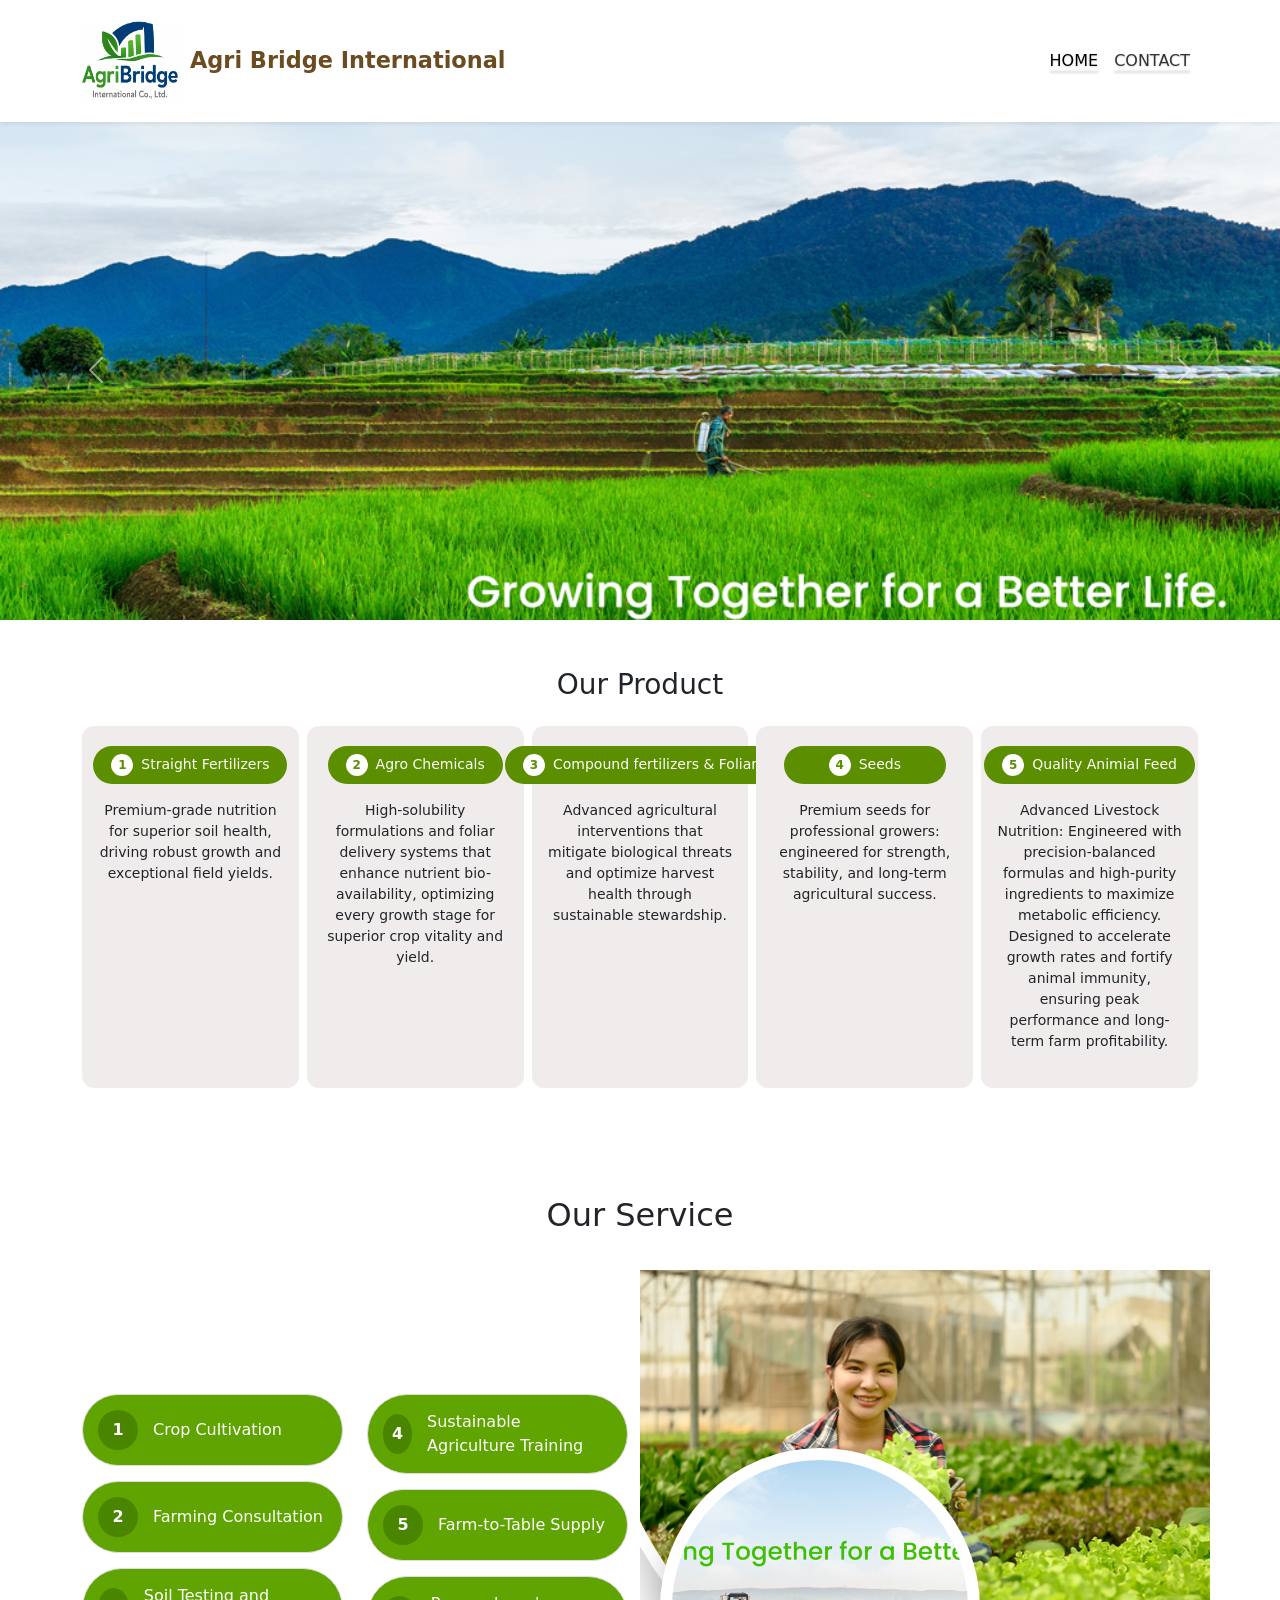
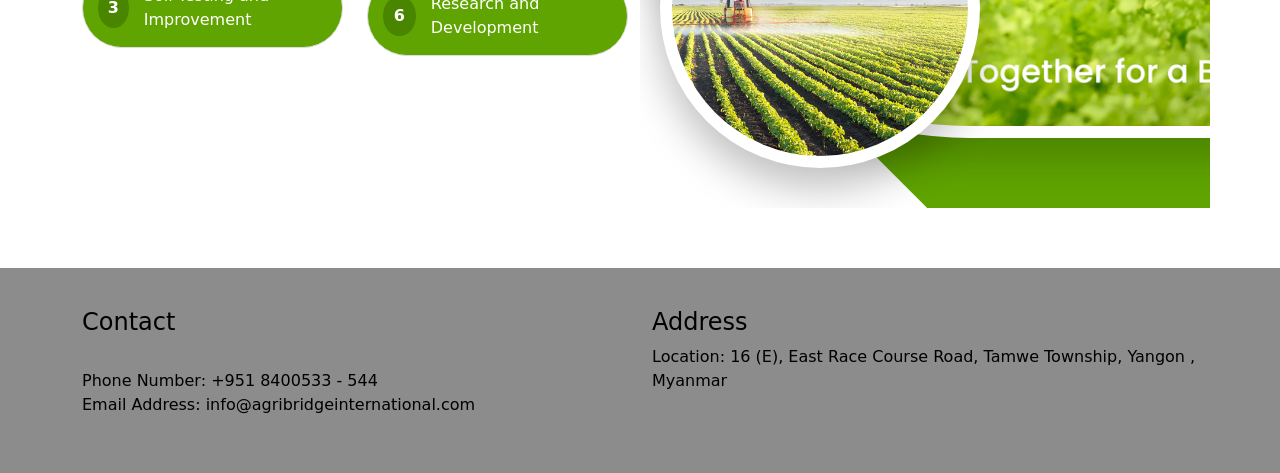
==== index.html @ 93444c99 "update email data" ====
<!DOCTYPE html>
<html lang="en">
<head>
    <meta charset="UTF-8">
    <title>Agri Bridge International</title>
    <meta name="viewport" content="width=device-width, initial-scale=1">
    <link rel="stylesheet" href="css/style.css">
    <link rel="stylesheet" href="https://stackpath.bootstrapcdn.com/font-awesome/4.7.0/css/font-awesome.min.css">
    <link href="https://cdn.jsdelivr.net/npm/bootstrap@5.3.2/dist/css/bootstrap.min.css" rel="stylesheet">

</head>
<body>
<!-- ================= NAVBAR ================= -->
<nav class="navbar navbar-expand-lg navbar-light bg-white py-3 shadow-sm fixed-top">
    <div class="container">
        <a class="navbar-brand d-flex align-items-center gap-2 logo-animate" href="#">
            <img src="image/logo.png" alt="Logo" height="80" width="100">
            <span>Agri Bridge International</span>
        </a>
        <button class="navbar-toggler" type="button" data-bs-toggle="collapse"
                data-bs-target="#mainNav">
            <span class="navbar-toggler-icon"></span>
        </button>

        <div class="collapse navbar-collapse" id="mainNav">
            <ul class="navbar-nav ms-auto mb-4 pd-4 mb-lg-0 nav-underline-custom">
                <li class="nav-item">
                    <a class="nav-link active" href="index.html">HOME</a>
                </li>
                <li class="nav-item">
                    <a class="nav-link" href="contact.html">CONTACT</a>
                </li>
            </ul>
        </div>
    </div>
</nav>

<!-- ================= HERO CAROUSEL ================= -->
<div id="carouselExampleControls"
     class="carousel slide"
     data-bs-ride="carousel"
     data-bs-interval="2000"
     data-bs-touch="true">

    <div class="carousel-inner">
        <div class="carousel-item active">
            <img src="image/img-1.png" class="d-block w-100 carousel-img">
        </div>
        <div class="carousel-item">
            <img src="image/img-2.png" class="d-block w-100 carousel-img">
        </div>
        <div class="carousel-item">
            <img src="image/img-3.png" class="d-block w-100 carousel-img">
        </div>
        <div class="carousel-item">
            <img src="image/img-4.png" class="d-block w-100 carousel-img">
        </div>
        <div class="carousel-item">
            <img src="image/img-5.png" class="d-block w-100 carousel-img">
        </div>
        <div class="carousel-item">
            <img src="image/img-7.png" class="d-block w-100 carousel-img">
        </div>
    </div>

    <!-- Previous Button -->
    <button class="carousel-control-prev" type="button"
            data-bs-target="#carouselExampleControls"
            data-bs-slide="prev">
        <span class="carousel-control-prev-icon"></span>
    </button>

    <!-- Next Button -->
    <button class="carousel-control-next" type="button"
            data-bs-target="#carouselExampleControls"
            data-bs-slide="next">
        <span class="carousel-control-next-icon"></span>
    </button>
</div>


<!-- ================= Our PRODUCT ================= -->
<section class="py-5">
    <div class="container">
        <h3 class="text-center mb-4">Our Product</h3>

        <div class="row g-2">
            <div class="col-6 col-md-4 col-lg-3">
                <div class="service-card fertilizer-card">
                    <div class="fertilizer-title-wrapper">
                        <div class="fertilizer-title">
                            <span class="fertilizer-no">1</span>
                            <span class="fertilizer-text">Straight Fertilizers</span>
                        </div>
                    </div>
                    <p class="mt-3">
                        Premium-grade nutrition for superior soil health, driving robust growth and exceptional field yields.
                    </p>
                </div>
            </div>
            <div class="col-6 col-md-4 col-lg-3">
                <div class="service-card fertilizer-card">
                    <div class="fertilizer-title-wrapper">
                        <div class="fertilizer-title">
                            <span class="fertilizer-no">2</span>
                            <span class="fertilizer-text">Agro Chemicals</span>
                        </div>
                    </div>
                    <p class="mt-3 text-center">
                        High-solubility formulations and foliar delivery systems that enhance nutrient bio-availability, optimizing every growth stage for superior crop vitality and yield.
                    </p>
                </div>
            </div>
            <div class="col-6 col-md-4 col-lg-3">
                <div class="service-card fertilizer-card">
                    <div class="fertilizer-title-wrapper">
                        <div class="fertilizer-title">
                            <span class="fertilizer-no">3</span>
                            <span class="fertilizer-text">Compound fertilizers & Foliar</span>
                        </div>
                    </div>
                    <p class="mt-3 text-center">
                        Advanced agricultural interventions that mitigate biological threats and optimize harvest health through sustainable stewardship.
                    </p>
                </div>
            </div>
            <div class="col-6 col-md-4 col-lg-3 seed-box">
                <div class="service-card fertilizer-card">
                    <div class="fertilizer-title-wrapper">
                        <div class="fertilizer-title" style="padding:8px 45px;">
                            <span class="fertilizer-no">4</span>
                            <span class="fertilizer-text">Seeds</span>
                        </div>
                    </div>
                    <p class="mt-3 text-center">
                      Premium seeds for professional growers: engineered for strength, stability, and long-term agricultural success.
                    </p>
                </div>
            </div>
            <div class="col-6 col-md-4 col-lg-3">
                <div class="service-card fertilizer-card">
                    <div class="fertilizer-title-wrapper">
                        <div class="fertilizer-title">
                            <span class="fertilizer-no">5</span>
                            <span class="fertilizer-text">Quality Animial Feed</span>
                        </div>
                    </div>
                    <p class="mt-3 text-center">
                        Advanced Livestock Nutrition: Engineered with precision-balanced formulas and high-purity ingredients to maximize metabolic efficiency. Designed to accelerate growth rates and fortify animal immunity, ensuring peak performance and long-term farm profitability.
                    </p>
                </div>
            </div>
        </div>

        </div>
    </div>
</section>

<!-- ================= Our Service ================= -->

<div class="container services-section">
    <div class="row align-items-center">
    <h2 class="text-center mb-4">Our Service</h2>
    <!-- LEFT CONTENT -->
        <div class="col-lg-6">
            <div class="row">
                <div class="col-md-6">
                    <div class="service-item">
                        <div class="service-number">1</div>
                        Crop Cultivation
                    </div>
                    <div class="service-item">
                        <div class="service-number">2</div>
                        Farming Consultation
                    </div>
                    <div class="service-item">
                        <div class="service-number">3</div>
                        Soil Testing and Improvement
                    </div>
                </div>
                <div class="col-md-6">
                    <div class="service-item">
                        <div class="service-number">4</div>
                        Sustainable Agriculture Training
                    </div>
                    <div class="service-item">
                        <div class="service-number">5</div>
                        Farm-to-Table Supply
                    </div>
                    <div class="service-item">
                        <div class="service-number">6</div>
                        Research and Development 
                    </div>
                </div>
            </div>
        </div>
        <div class="col-lg-6 image-section">
            <div class="big-curve image-box" data-bs-toggle="modal" data-bs-target="#imageModal"
                onclick="openImage('img-6.png')">
                <img src="image/img-6.png" alt="Vegetables Market">
            </div>

            <div class="circle-image image-box" data-bs-toggle="modal" data-bs-target="#imageModal"
                onclick="openImage('img-5.png')">
                <img src="image/img-5.png" alt="Tractor">
            </div>

            <div class="green-shape"></div>
        </div>
        <div class="modal fade" id="imageModal" tabindex="-1">
            <div class="modal-dialog modal-dialog-centered modal-lg">
                <div class="modal-content bg-transparent border-0">
                <img id="modalImage" class="img-fluid rounded" alt="">
                </div>
            </div>
        </div>
    </div>
</div>

<!-- ================= ABOUT & CONTACT ================= -->
<section class="info-section">
    <div class="container info-box">
        <div class="row">
            <div class="col-md-6">
                <h4 style="color: black;">Contact</h4><br/>
                <p style="color: black;">
                    Phone Number: <i class="bi bi-telephone"></i> <a href="tel:+951 8400533 - 544" style="color: black; text-decoration: none;">+951 8400533 - 544</a><br/>
                    Email Address: <a href="mailto:info@coralagritrading.com" style="color: black; text-decoration: none;">
                        info@agribridgeinternational.com
                    </a>
                </p>
            </div>

            <div class="col-md-6" style="color: black;">
                <h4>Address</h4>
                <p>
                    Location: 16 (E), East Race Course Road, Tamwe Township, Yangon , Myanmar
                </p>
            </div>
        </div>
    </div>
</section>

<!-- Bootstrap JS -->
<script src="https://cdn.jsdelivr.net/npm/@popperjs/core@2.10.2/dist/umd/popper.min.js"></script>
<script src="https://cdn.jsdelivr.net/npm/bootstrap@5.3.0-alpha1/dist/js/bootstrap.bundle.min.js"></script>
</body>
</html>
---- css/style.css ----
/* ===== Custom Styles ===== */
body {
    font-family: "Segoe UI", Arial, sans-serif;
    padding-top: 120px;
}

/* Header */
.navbar-brand span {
    font-weight: 600;
    font-size: 1.4rem;
    color: #6b4b1f;
}

.nav-item a {
  color: #333;
  padding-left: 10px;

  text-decoration: underline 0.15em rgba(0, 0, 0, 0);
  text-underline-offset: 4px;

  transition:
    text-decoration-color 300ms ease-in-out,
    text-underline-offset 300ms ease-in-out,
    text-shadow 300ms ease-in-out;

  text-shadow: 0 1px 2px rgba(0, 0, 0, 0.15);
}
/* ================= NAVBAR LOGO ANIMATION ================= */

.logo-animate {
    opacity: 0;
    transform: translateY(-40px);
    animation: logoSlideIn 1s ease-out forwards;
}

/* Logo image slight bounce */
.logo-animate img {
    animation: logoFloat 2s ease-in-out infinite;
}

/* Hover interaction */
.logo-animate:hover {
    transform: translateY(0) scale(1.03);
    transition: transform 0.3s ease;
}

/* ================= KEYFRAMES ================= */

@keyframes logoSlideIn {
    to {
        opacity: 1;
        transform: translateX(0);
    }
}

@keyframes logoFloat {
    0%   { transform: translateY(0); }
    50%  { transform: translateY(-4px); }
    100% { transform: translateY(0); }
}


.carousel-item {
  transition: transform 0.7s ease-in-out;
}

.nav-item a:hover {
  text-decoration-color: rgb(64, 255, 0); 
  text-underline-offset: 0.4em; 
}

.hero {
  position: relative;
  height: 500px;
  overflow: hidden;
}

.carousel-item img {
  height: 500px;
  object-fit: cover;
}

.carousel-img {
  object-fit: cover;
  height: 500px;
  background-color: #000; /* optional */
}


/* Overlay Gradient */
.hero::before {
  content: "";
  position: absolute;
  inset: 0;
  background: linear-gradient(
    to right,
    rgba(255, 255, 255, 0.15),
    rgba(255, 255, 255, 0.15)
  );
  z-index: 1;
}

/* Hero Text */
.hero-content {
    position: absolute;
    top: 50%;
    left: 50%;
    transform: translate(-50%, -50%);
    z-index: 5;
    pointer-events: none;
    color: #fff;
    text-align: center;
}


.hero-content h1 {
  font-size: clamp(1.8rem, 4vw, 3rem);
  font-weight: 600;
}


.col-lg-2 {
    flex: 0 0 auto;
    width: 19.66666667%;
}
/* ===== Service Card ===== */
.service-card {
  background: #f1ecec;
  border-radius: 12px;
  padding: 20px 15px;
  text-align: center;
  height: 100%;                
  display: flex;
  flex-direction: column;
  align-items: center;
  transition: transform 0.3s ease, box-shadow 0.3s ease;
  cursor: pointer;
}

.service-card:hover {
    transform: translateY(-5px); 
    box-shadow: 0 8px 20px rgba(0, 0, 0, 0.2);
}


/* ===== Title Wrapper ===== */
.fertilizer-title-wrapper {
    display: flex;
    flex-direction: column;
    justify-content: center;
    align-items: center;
}

/* ===== Green Radius Title ===== */
.fertilizer-title {
  background: #5b8f00;
  color: #fff;
  padding: 8px 18px;
  border-radius: 25px;
  display: inline-flex;
  align-items: center;
  gap: 8px;
  white-space: nowrap;       
  font-size: 14px;
}

/* ===== Number Circle ===== */
.fertilizer-no {
  background: #fff;
  color: #5b8f00;

  width: 22px;
  height: 22px;
  border-radius: 50%;

  display: flex;
  align-items: center;
  justify-content: center;

  font-size: 12px;
  font-weight: bold;
  }

  /* ===== Description ===== */
.service-card p {
  margin-top: 16px;
  text-align: center;
  font-size: 14px;
  flex-grow: 1; 
  }


.services-section {
  padding: 60px 0;
  }

.service-item {
  background: #5fa400;
  color: #fff;
  padding: 15px 20px;
  border-radius: 40px;
  margin-bottom: 15px;
  display: flex;
  align-items: center;
  gap: 15px;
  }

.service-number {
  background: #4a8500;
  width: 40px;
  height: 40px;
  border-radius: 50%;
  display: flex;
  align-items: center;
  justify-content: center;
  font-weight: bold;
  }
  

.service-item {
  padding: 15px;
  border: 1px solid #ddd;
  cursor: pointer;
  transition: background-color 0.9s ease, box-shadow 0.3s ease;
}

.service-item:hover {
  background-color: rgb(250, 251, 251);
  box-shadow: 0 4px 8px rgba(0, 0, 0, 0.2);
  color: black;
}

.service-item:hover .service-number {
  background-color: rgb(250, 251, 251);
  box-shadow: 0 4px 8px rgba(0, 0, 0, 0.2);
  color: black;
}

/* Click / active state */
.service-item.active,
.service-item.active .service-number {
  background-color: rgb(250, 251, 251);
  box-shadow: 0 4px 8px rgba(0, 0, 0, 0.25);
  color: black;
}


.service-item.active {
  background-color: #4CAF50; 
  color: #fff;
}


.circle-img {
  border-radius: 50%;
  overflow: hidden;
  border: 8px solid #fff;
  box-shadow: 0 10px 30px rgba(0,0,0,0.15);
  }

.circle-img img {
  width: 100%;
  height: 100%;
  object-fit: cover;
  }

  /* Our Service Image */

.image-section {
    position: relative;
    min-height: 550px; /* IMPORTANT */
    overflow: hidden;
}

/* BIG curved image */
.big-curve {
    position: absolute;
    top: 0;
    right: -80px;              /* push outside */
    width: 700px;              /* BIG SIZE */
    height: 480px;
    border-radius: 0 0 0 380px;
    overflow: hidden;
    border: 12px solid #fff;
    background: #fff;
    box-shadow: 0 20px 40px rgba(0,0,0,0.2);
}

.big-curve img {
    width: 100%;
    height: 100%;
    object-fit: cover;
}

  /* Circle image */
.circle-image {
    position: absolute;
    bottom: 40px;
    right: 230px;
    width: 320px;
    height: 320px;
    border-radius: 50%;
    overflow: hidden;
    border: 12px solid #fff;
    box-shadow: 0 20px 40px rgba(0,0,0,0.25);
    background: #fff;
  }

.circle-image img {
    width: 100%;
    height: 100%;
    object-fit: cover;
  }

  /* Green background shape */
.green-shape {
    position: absolute;
    bottom: -100px;
    right: -100px;
    width: 400px;
    height: 400px;
    background: #5fa400;
    transform: rotate(45deg);
    z-index: -1;
  }

.image-box {
    cursor: pointer;
    transition: transform 0.4s ease, box-shadow 0.4s ease;
}

.image-box:hover {
    transform: scale(1.05);
    box-shadow: 0 25px 50px rgba(0,0,0,0.3);
}

.image-box img {
    width: 100%;
    height: 100%;
    object-fit: cover;
    transition: transform 0.4s ease;
}


/* About / Contact section */
.info-section {
    background: url("field.jpg") center/cover no-repeat;
    color: #fff;
    padding: 40px 0;
    position: relative;
}

.info-section::before {
    content: "";
    position: absolute;
    inset: 0;
    background: rgba(0, 0, 0, 0.45);
}

.info-box {
    position: relative;
    z-index: 1;
}

/* Contact Form */

/* ================= CONTACT SECTION ================= */

.contact-section {
    background-color: #ffffff;
    padding: 40px 45px;
    border-radius: 12px;
    box-shadow: 0 10px 30px rgba(0, 0, 0, 0.08);
    max-width: 800px;
    margin: auto;
}

.contact-section h2 {
    font-weight: 600;
    margin-bottom: 10px;
    color: #1b5e20;
}

.contact-section p {
    color: #555;
    margin-bottom: 30px;
}

/* ================= FORM ================= */

.contact-section .form-label {
    font-weight: 500;
    color: #333;
}

.contact-section .form-control {
    border-radius: 8px;
    padding: 12px 14px;
    border: 1px solid #ced4da;
    transition: border-color 0.3s, box-shadow 0.3s;
}

.contact-section .form-control:focus {
    border-color: #2e7d32;
    box-shadow: 0 0 0 0.15rem rgba(46, 125, 50, 0.25);
}

/* ================= BUTTON ================= */

.contact-section .btn-primary {
    background-color: #2e7d32;
    border: none;
    padding: 12px 30px;
    font-weight: 500;
    border-radius: 30px;
    margin-top: 15px;
    transition: background-color 0.3s, transform 0.2s;
}

.contact-section .btn-primary:hover {
    background-color: #1b5e20;
    transform: translateY(-1px);
}

/* ================= CONTACT INFO ================= */

.contact-info {
    border-top: 1px solid #e0e0e0;
    padding-top: 25px;
}

.contact-info h4 {
    font-weight: 600;
    margin-bottom: 15px;
}

.contact-info p {
    margin-bottom: 8px;
    color: #444;
}

.contact-info a {
    color: #2e7d32;
    text-decoration: none;
}

.contact-info a:hover {
    text-decoration: underline;
}

.contact-btn {
    background-color: #2e7d32; /* Green */
    color: #fff;
    padding: 12px 36px;
    border-radius: 30px;
    text-decoration: none;
    font-weight: 500;
    display: inline-block;
    transition: background-color 0.3s, transform 0.2s;
}

.contact-btn:hover {
    background-color: #1b5e20; /* Darker green */
    transform: translateY(-2px);
}



@media (min-width: 992px) {
    .col-lg-3 {
        flex: 0 0 20% !important;  /* base width */
        max-width: 20% !important;  /* override Bootstrap max-width */
    }
}

@media (max-width: 768px) {
    .big-curve {
        width: 100%;
        height: 320px;
        right: 0;
        border-radius: 0 0 0 200px;
    }
}

@media (hover: none) {
    .image-box:hover {
        transform: none;
    }
}
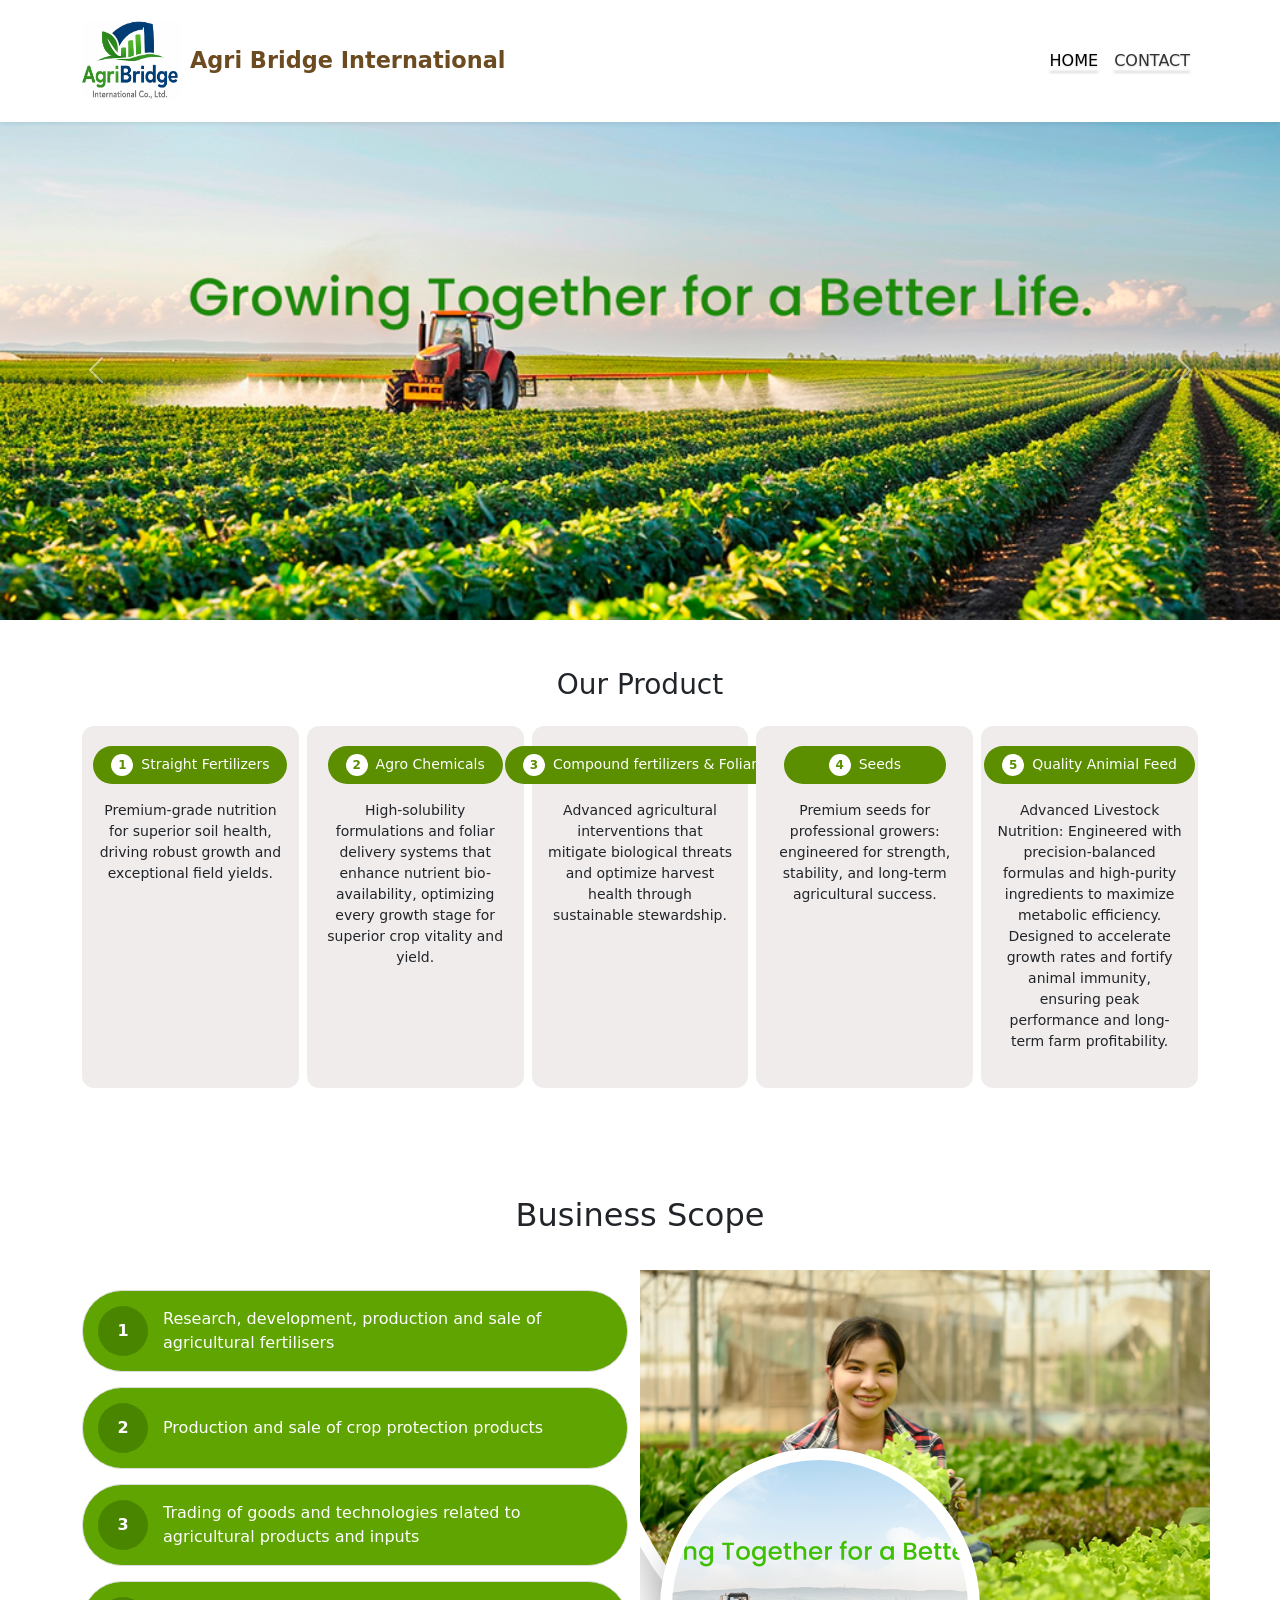
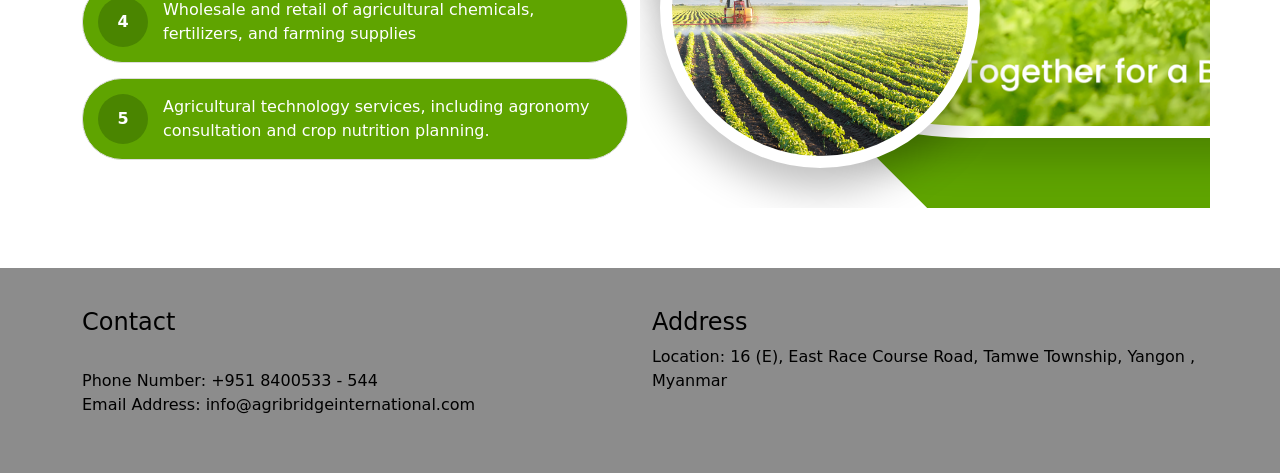
==== commit 6cbc3775: "update business scope code add" ====
--- a/index.html
+++ b/index.html
@@ -156,40 +156,42 @@
     </div>
 </section>
 
-<!-- ================= Our Service ================= -->
+<!-- ================= Business scope ================= -->
 
 <div class="container services-section">
     <div class="row align-items-center">
-    <h2 class="text-center mb-4">Our Service</h2>
+    <h2 class="text-center mb-4">Business Scope</h2>
     <!-- LEFT CONTENT -->
         <div class="col-lg-6">
             <div class="row">
-                <div class="col-md-6">
+                <div class="col-md-12">
                     <div class="service-item">
                         <div class="service-number">1</div>
-                        Crop Cultivation
-                    </div>
+                        Research, development, production and sale of agricultural fertilisers
+                    </div>
+                </div>
+                <div class="col-md-12">
                     <div class="service-item">
                         <div class="service-number">2</div>
-                        Farming Consultation
-                    </div>
+                        Production and sale of crop protection products
+                    </div>
+                </div>
+                <div class="col-md-12">
                     <div class="service-item">
                         <div class="service-number">3</div>
-                        Soil Testing and Improvement
-                    </div>
-                </div>
-                <div class="col-md-6">
+                        Trading of goods and technologies related to agricultural products and inputs
+                    </div>
+                </div>
+                <div class="col-md-12">
                     <div class="service-item">
                         <div class="service-number">4</div>
-                        Sustainable Agriculture Training
-                    </div>
-                    <div class="service-item">
+                        Wholesale and retail of agricultural chemicals, fertilizers, and farming supplies
+                    </div>
+                </div>
+                <div class="col-md-12">
+                     <div class="service-item">
                         <div class="service-number">5</div>
-                        Farm-to-Table Supply
-                    </div>
-                    <div class="service-item">
-                        <div class="service-number">6</div>
-                        Research and Development 
+                        Agricultural technology services, including agronomy consultation and crop nutrition planning.
                     </div>
                 </div>
             </div>
--- a/css/style.css
+++ b/css/style.css
@@ -207,13 +207,14 @@
 
 .service-number {
   background: #4a8500;
-  width: 40px;
-  height: 40px;
+  width: 50px;
+  height: 50px;
   border-radius: 50%;
   display: flex;
   align-items: center;
   justify-content: center;
   font-weight: bold;
+  padding: 0px 20px;
   }
   
 
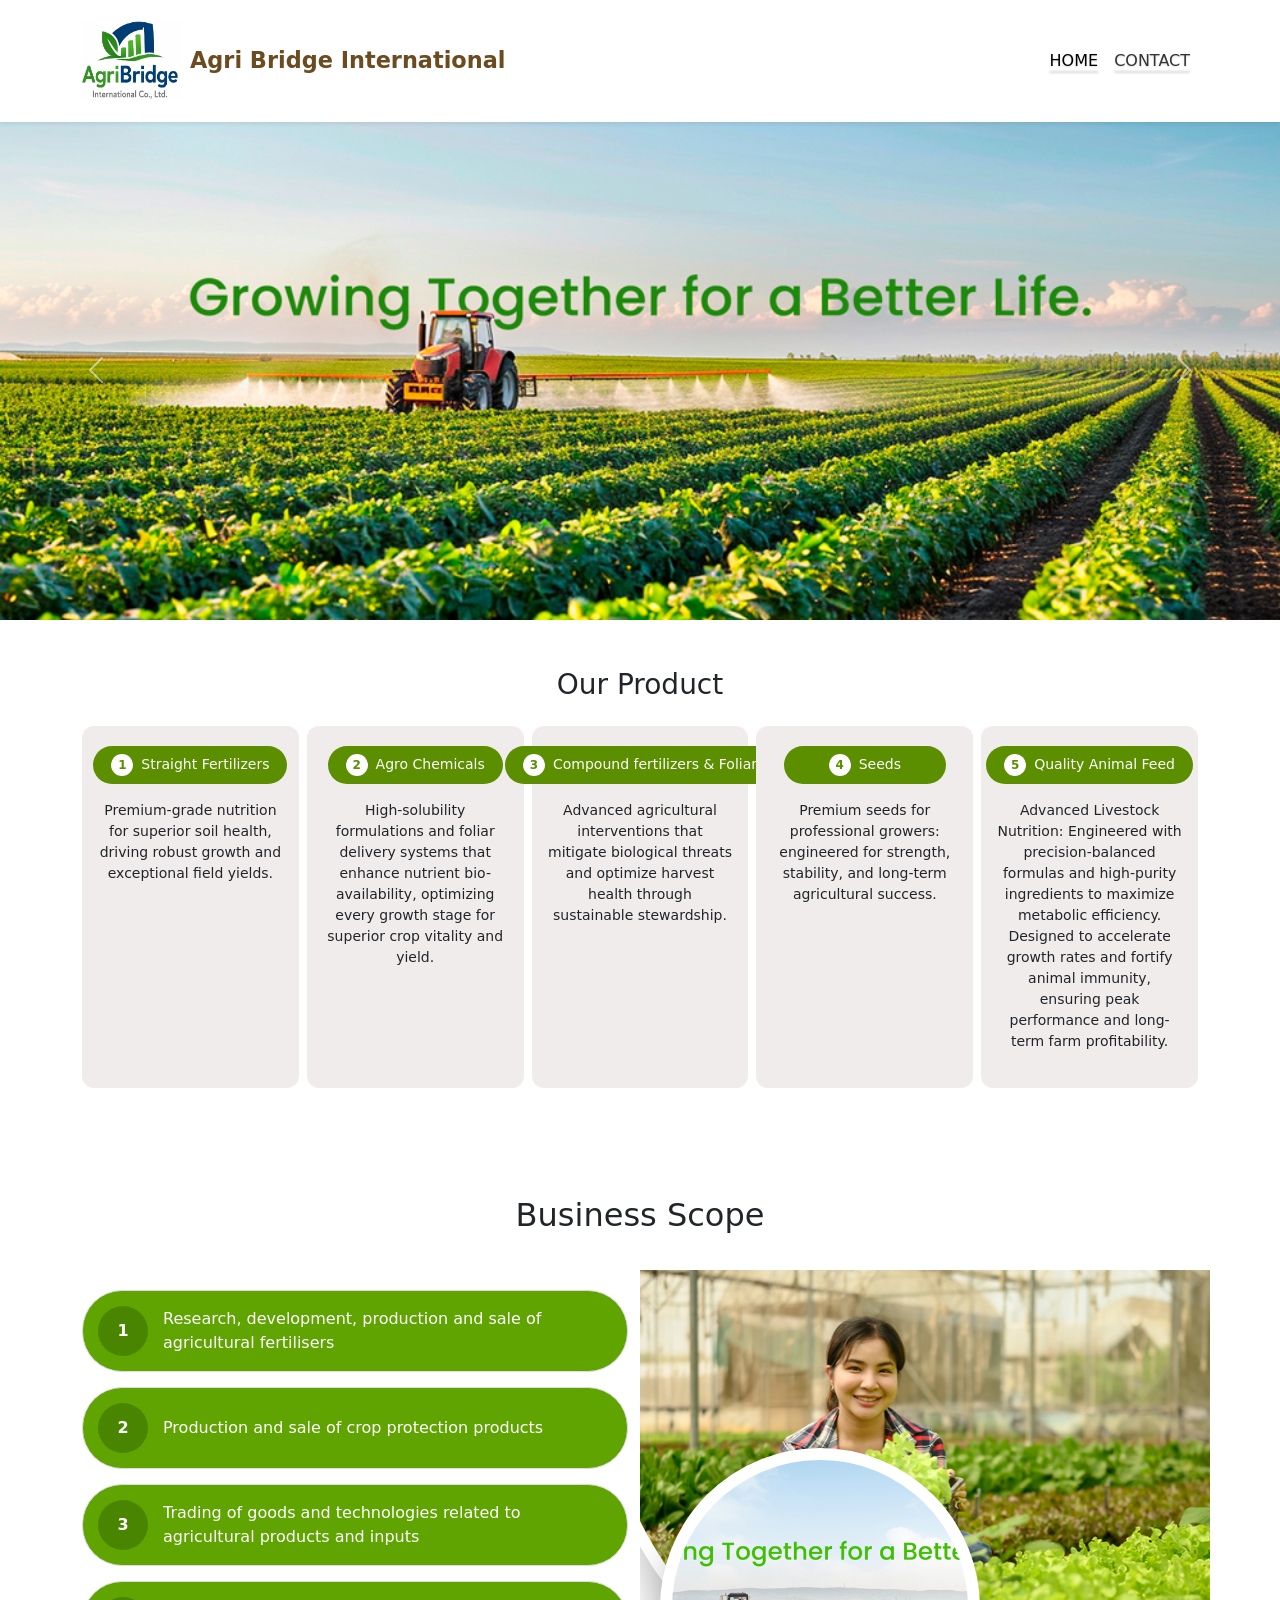
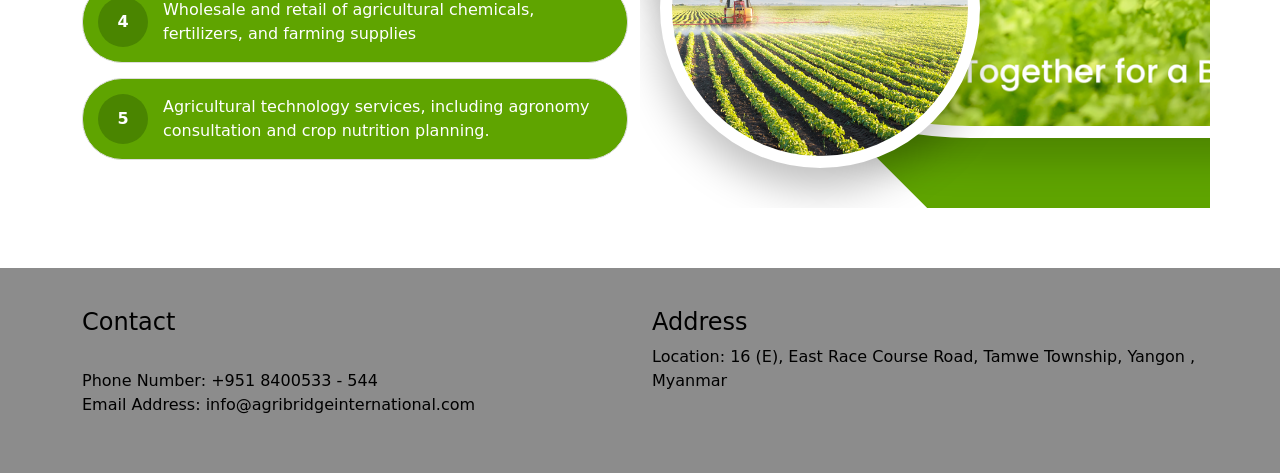
==== commit 158d4b80: "spelling check" ====
--- a/index.html
+++ b/index.html
@@ -142,7 +142,7 @@
                     <div class="fertilizer-title-wrapper">
                         <div class="fertilizer-title">
                             <span class="fertilizer-no">5</span>
-                            <span class="fertilizer-text">Quality Animial Feed</span>
+                            <span class="fertilizer-text">Quality Animal Feed</span>
                         </div>
                     </div>
                     <p class="mt-3 text-center">
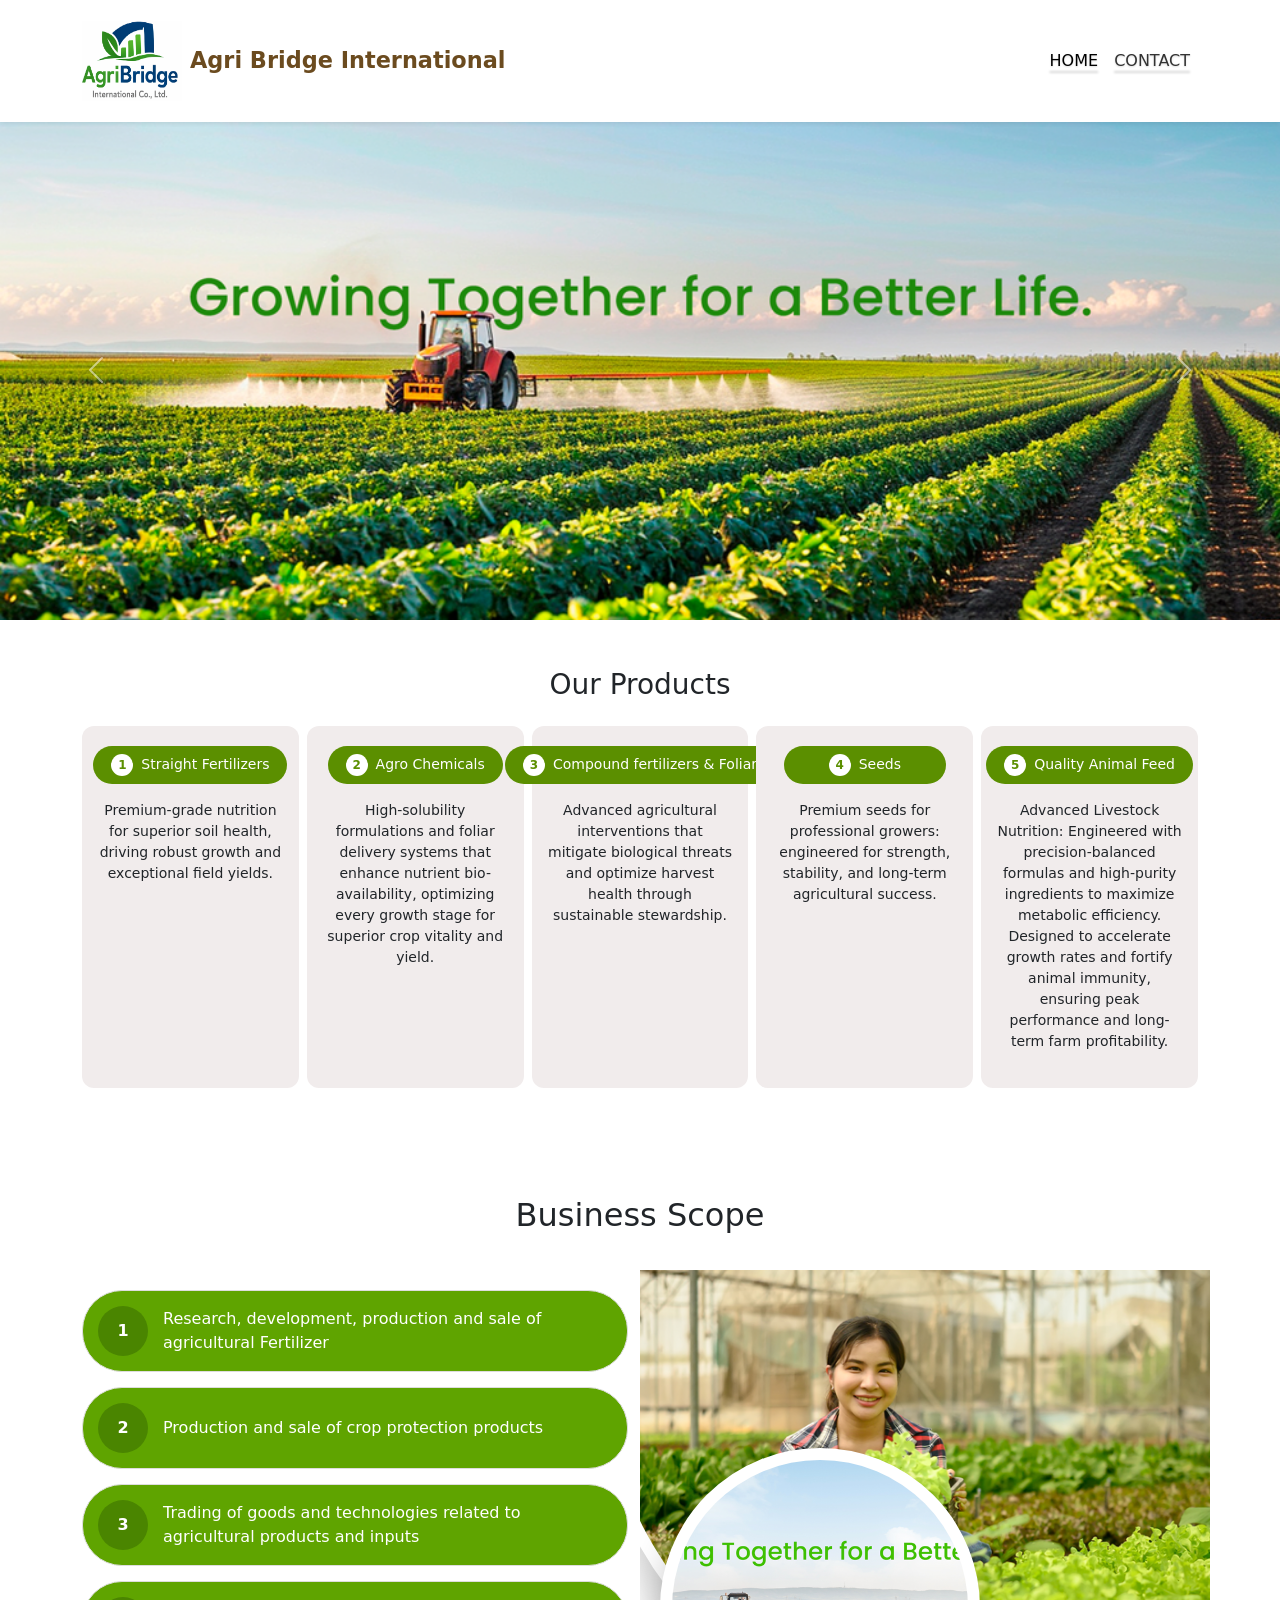
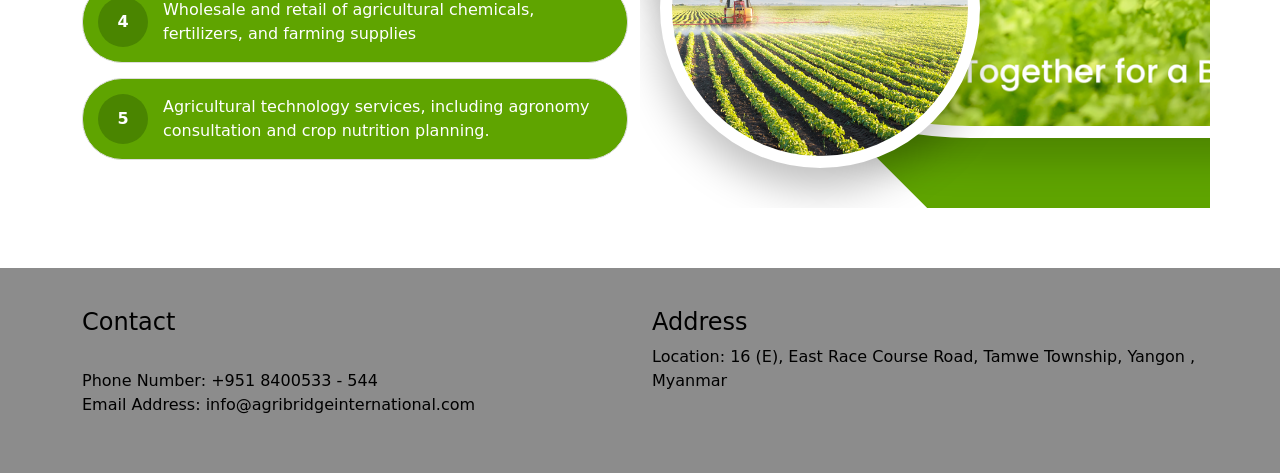
==== commit 1dd14bed: "spelling check" ====
--- a/index.html
+++ b/index.html
@@ -82,7 +82,7 @@
 <!-- ================= Our PRODUCT ================= -->
 <section class="py-5">
     <div class="container">
-        <h3 class="text-center mb-4">Our Product</h3>
+        <h3 class="text-center mb-4">Our Products</h3>
 
         <div class="row g-2">
             <div class="col-6 col-md-4 col-lg-3">
@@ -167,7 +167,7 @@
                 <div class="col-md-12">
                     <div class="service-item">
                         <div class="service-number">1</div>
-                        Research, development, production and sale of agricultural fertilisers
+                        Research, development, production and sale of agricultural Fertilizer
                     </div>
                 </div>
                 <div class="col-md-12">
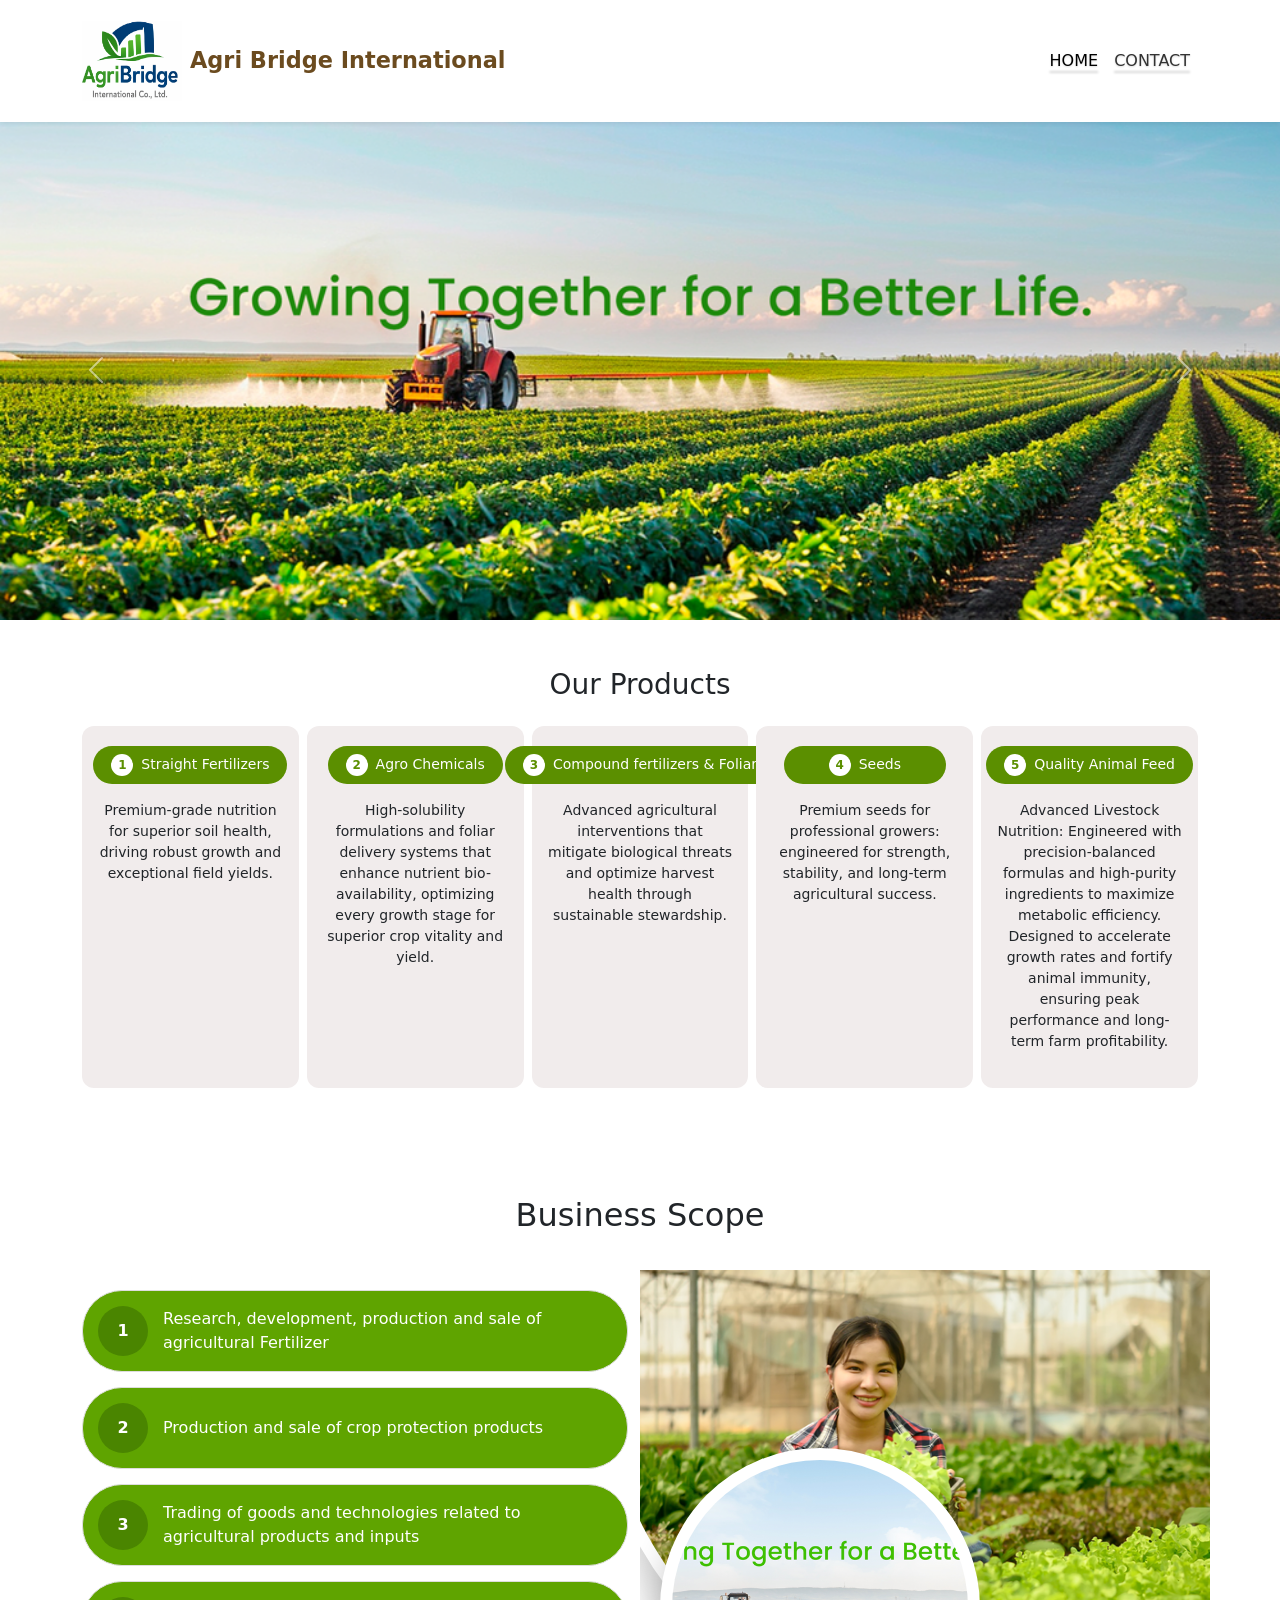
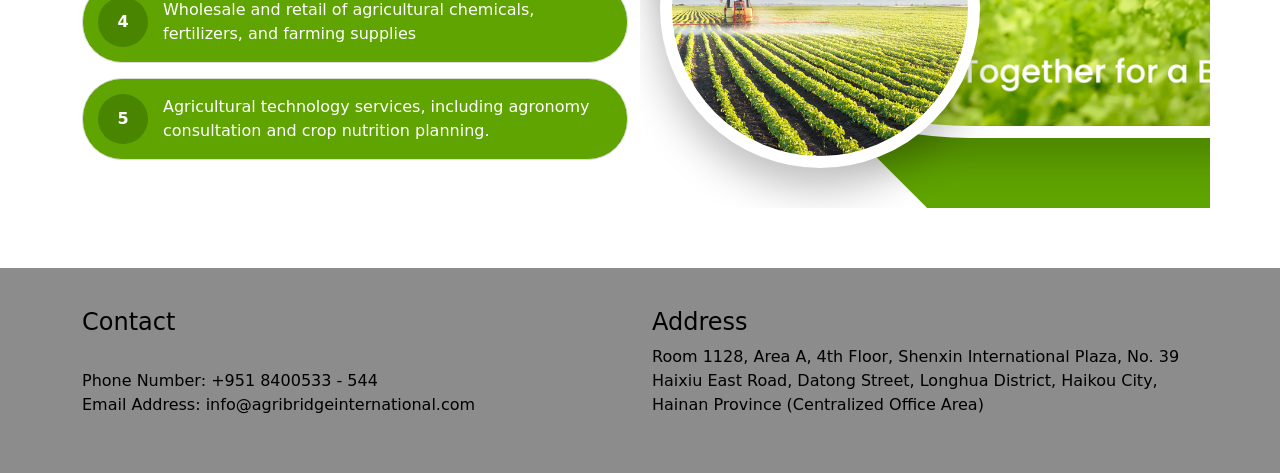
==== commit e47191d8: "Change Address" ====
--- a/index.html
+++ b/index.html
@@ -235,8 +235,9 @@
 
             <div class="col-md-6" style="color: black;">
                 <h4>Address</h4>
-                <p>
-                    Location: 16 (E), East Race Course Road, Tamwe Township, Yangon , Myanmar
+                <p>                  
+					Room 1128, Area A, 4th Floor, Shenxin International Plaza, No. 39 Haixiu East Road, Datong Street, 
+					Longhua District, Haikou City, Hainan Province (Centralized Office Area)
                 </p>
             </div>
         </div>
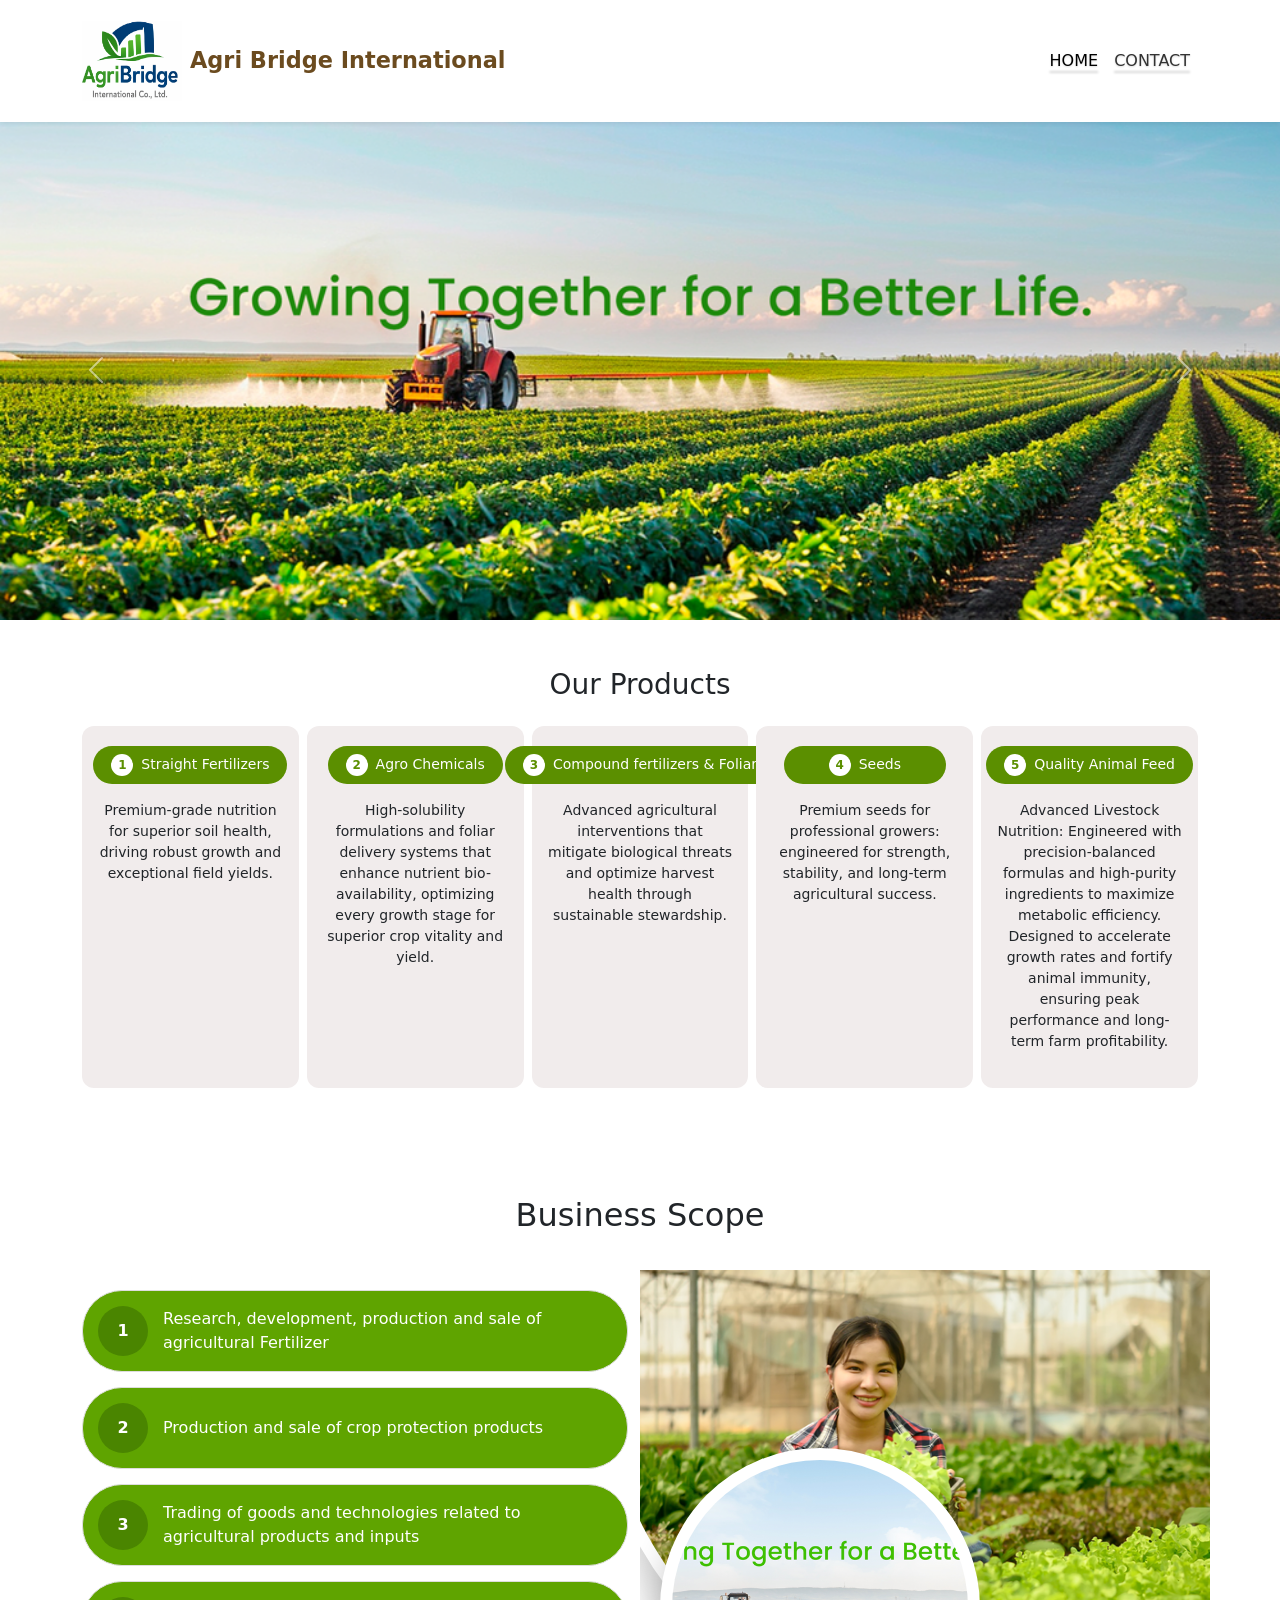
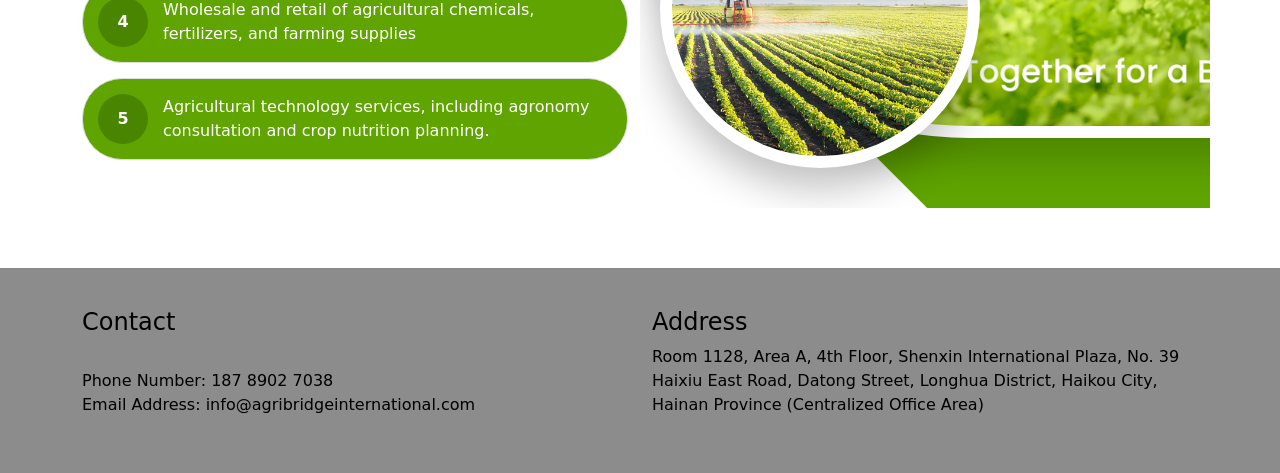
==== commit f0d17dee: "change ph number and address" ====
--- a/index.html
+++ b/index.html
@@ -226,7 +226,7 @@
             <div class="col-md-6">
                 <h4 style="color: black;">Contact</h4><br/>
                 <p style="color: black;">
-                    Phone Number: <i class="bi bi-telephone"></i> <a href="tel:+951 8400533 - 544" style="color: black; text-decoration: none;">+951 8400533 - 544</a><br/>
+                    Phone Number: <i class="bi bi-telephone"></i> <a href="tel:187 8902 7038" style="color: black; text-decoration: none;">187 8902 7038</a><br/>
                     Email Address: <a href="mailto:info@coralagritrading.com" style="color: black; text-decoration: none;">
                         info@agribridgeinternational.com
                     </a>
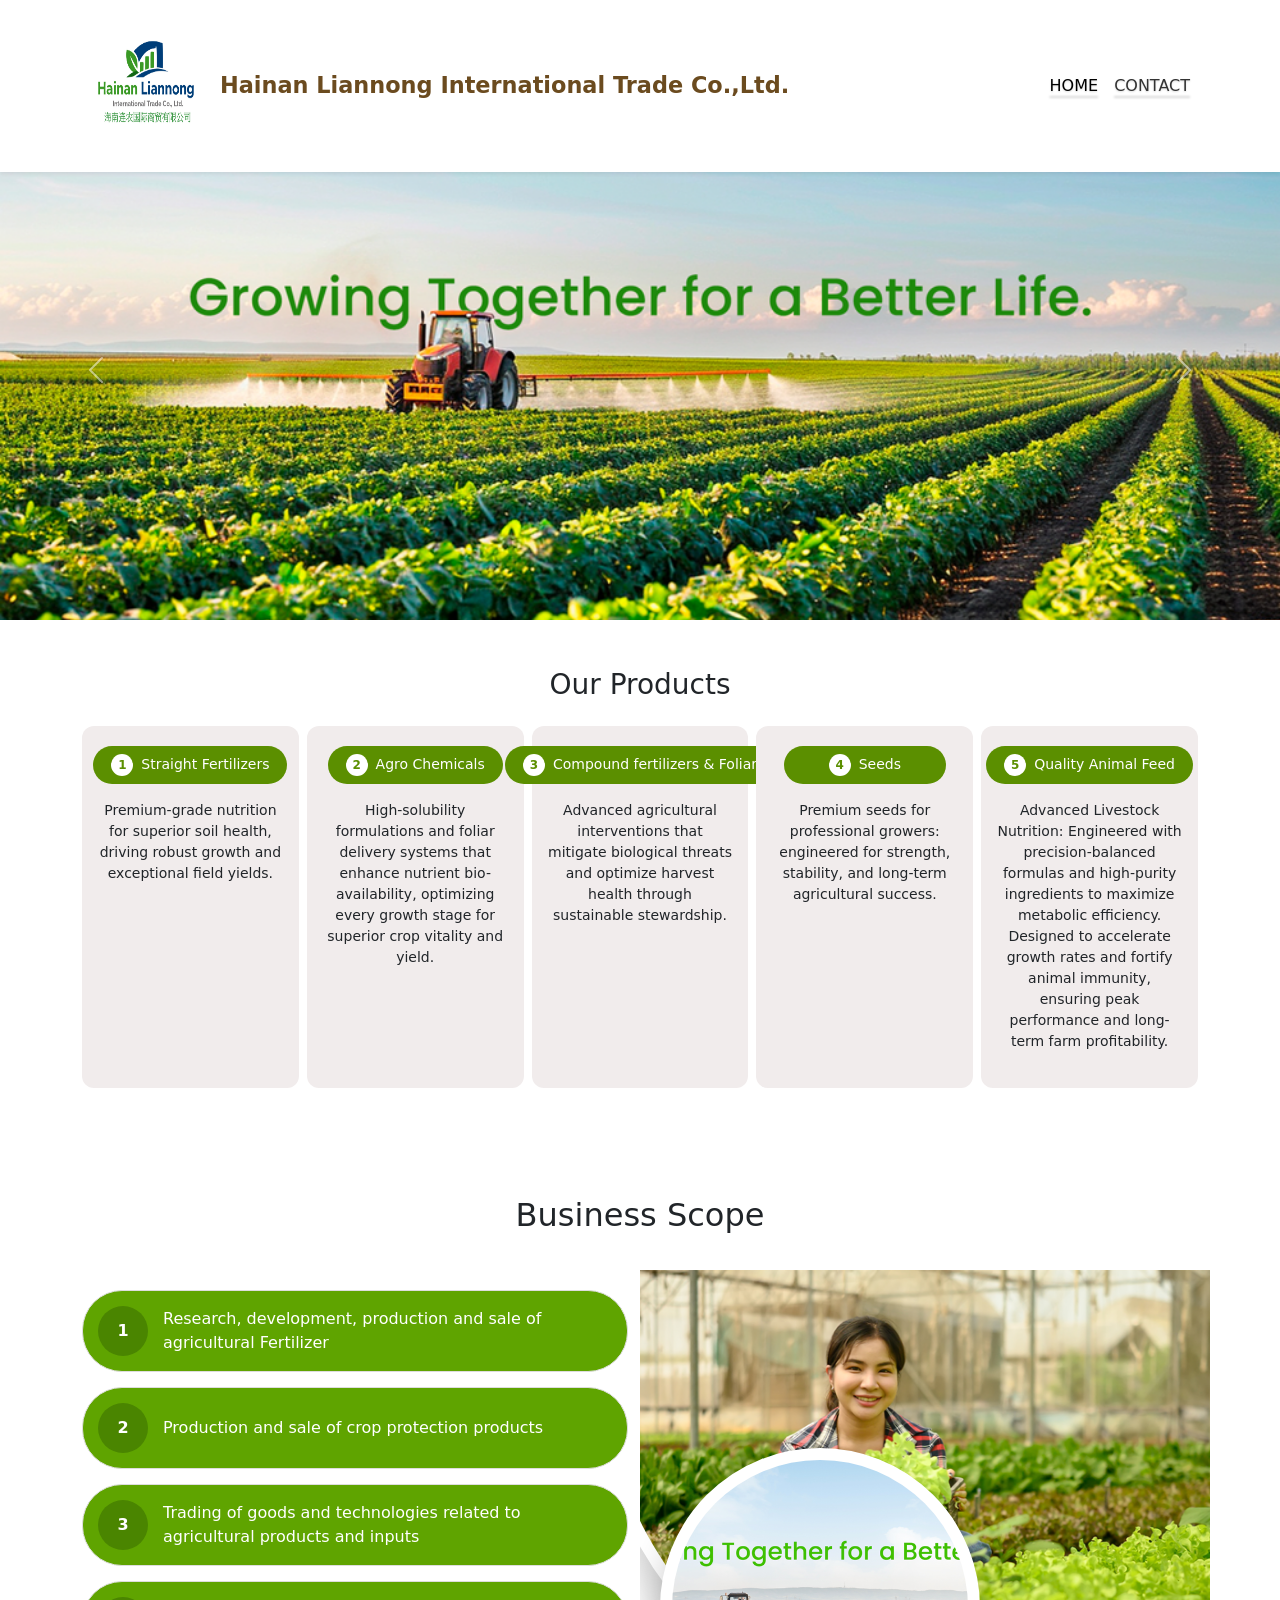
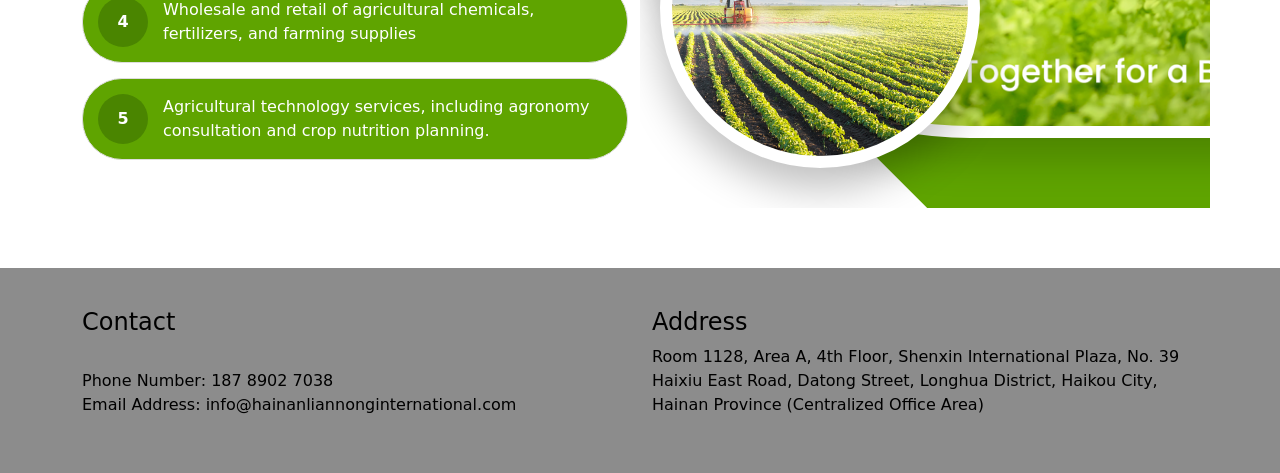
==== commit 30f60b03: "change company name, logo and email" ====
--- a/index.html
+++ b/index.html
@@ -2,7 +2,7 @@
 <html lang="en">
 <head>
     <meta charset="UTF-8">
-    <title>Agri Bridge International</title>
+    <title>Hainan Liannong International Trade Co.,Ltd.</title>
     <meta name="viewport" content="width=device-width, initial-scale=1">
     <link rel="stylesheet" href="css/style.css">
     <link rel="stylesheet" href="https://stackpath.bootstrapcdn.com/font-awesome/4.7.0/css/font-awesome.min.css">
@@ -14,8 +14,8 @@
 <nav class="navbar navbar-expand-lg navbar-light bg-white py-3 shadow-sm fixed-top">
     <div class="container">
         <a class="navbar-brand d-flex align-items-center gap-2 logo-animate" href="#">
-            <img src="image/logo.png" alt="Logo" height="80" width="100">
-            <span>Agri Bridge International</span>
+            <img src="image/logo.jpg" alt="Logo" height="130" width="130">
+            <span>Hainan Liannong International Trade Co.,Ltd.</span>
         </a>
         <button class="navbar-toggler" type="button" data-bs-toggle="collapse"
                 data-bs-target="#mainNav">
@@ -227,8 +227,8 @@
                 <h4 style="color: black;">Contact</h4><br/>
                 <p style="color: black;">
                     Phone Number: <i class="bi bi-telephone"></i> <a href="tel:187 8902 7038" style="color: black; text-decoration: none;">187 8902 7038</a><br/>
-                    Email Address: <a href="mailto:info@coralagritrading.com" style="color: black; text-decoration: none;">
-                        info@agribridgeinternational.com
+                    Email Address: <a href="mailto:info@hainanliannonginternational.com" style="color: black; text-decoration: none;">
+                        info@hainanliannonginternational.com
                     </a>
                 </p>
             </div>
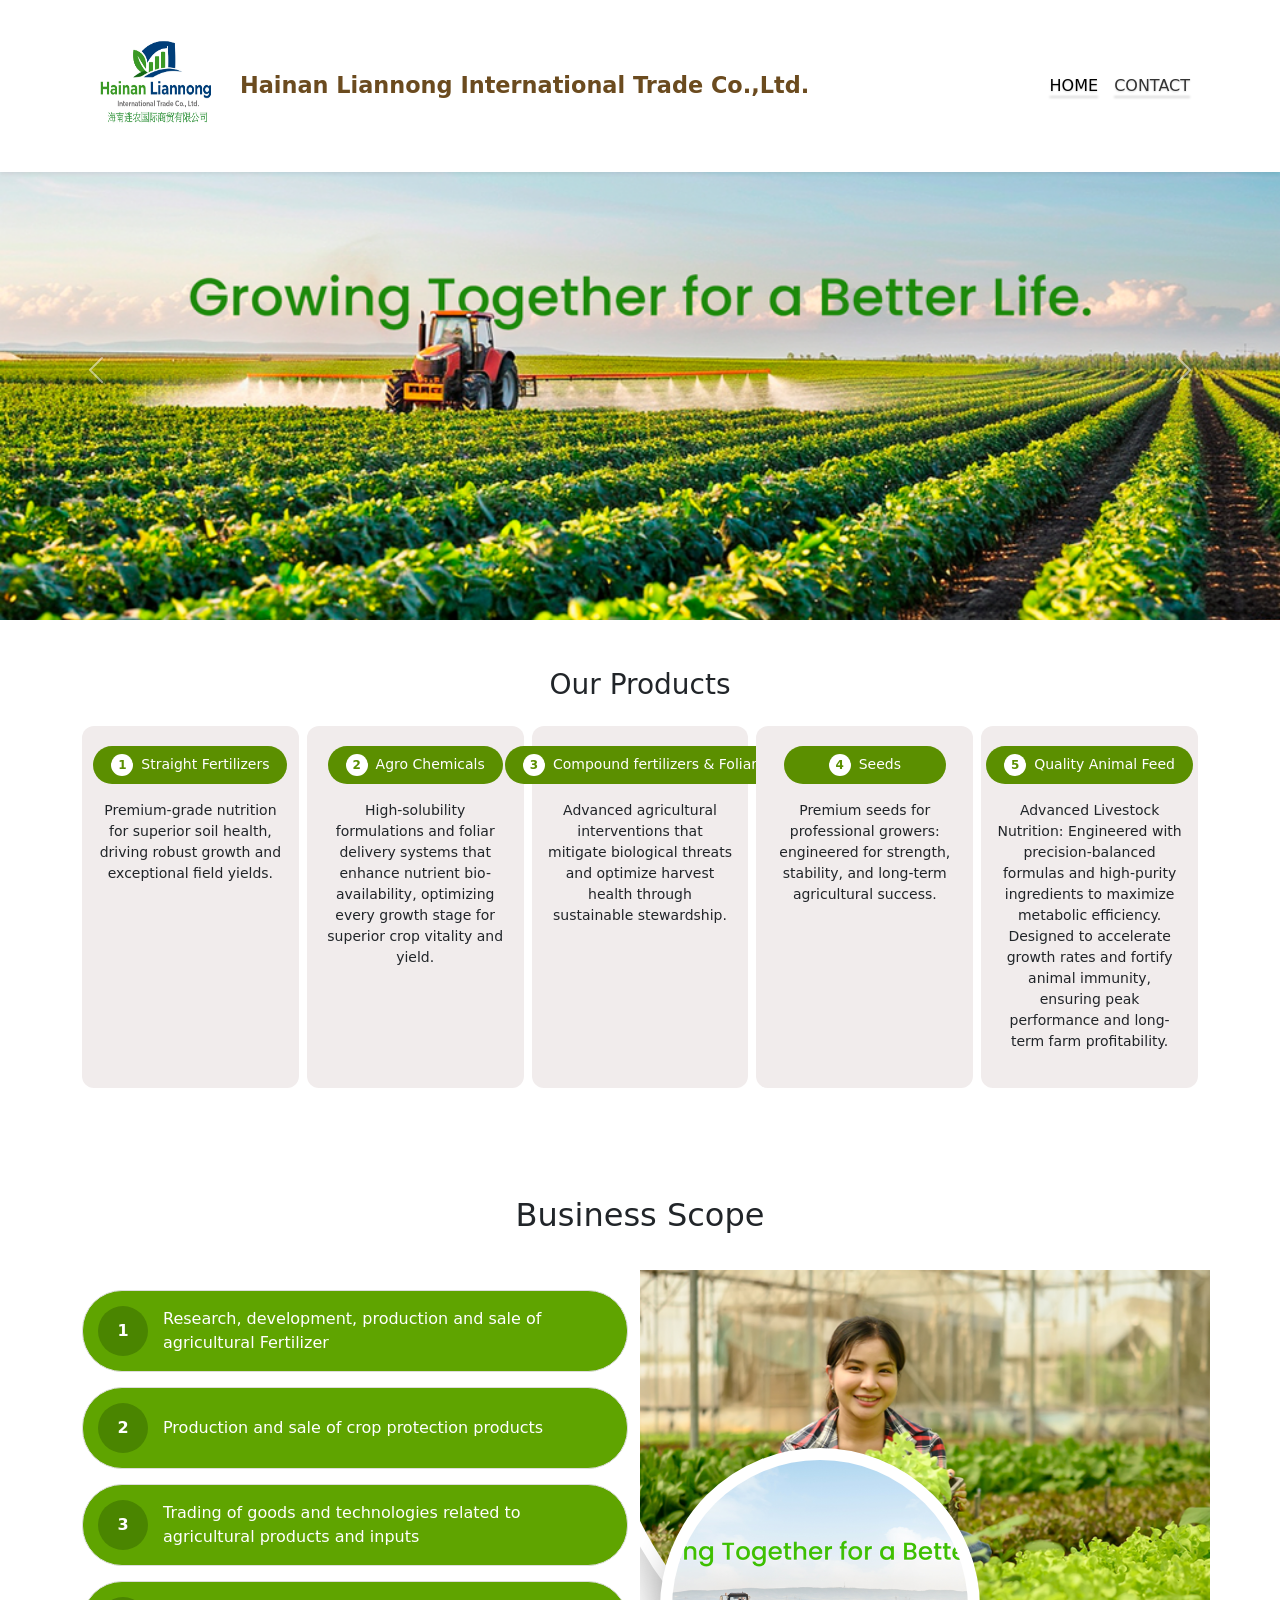
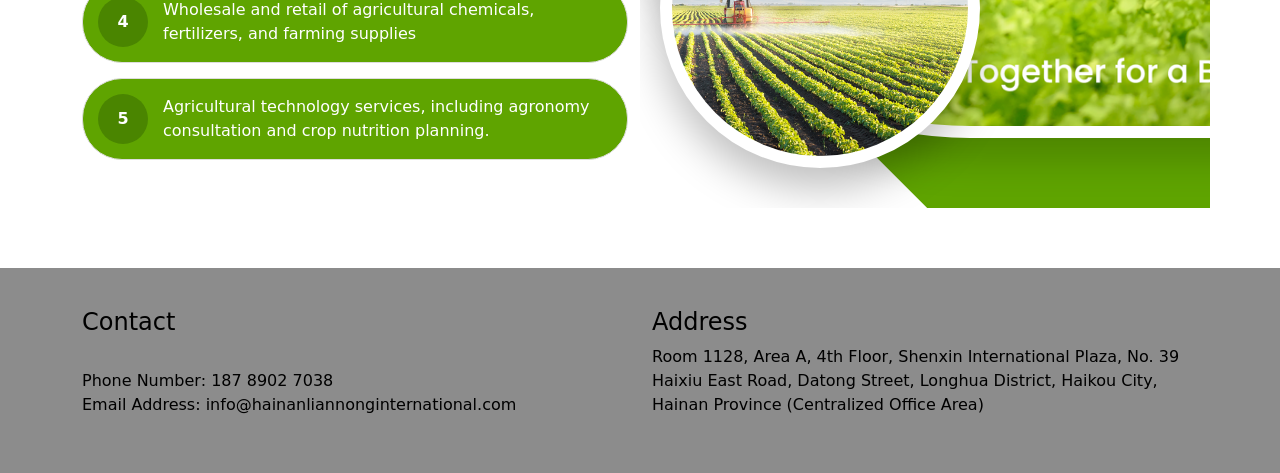
==== commit a8020514: "adjust logo width" ====
--- a/index.html
+++ b/index.html
@@ -14,7 +14,7 @@
 <nav class="navbar navbar-expand-lg navbar-light bg-white py-3 shadow-sm fixed-top">
     <div class="container">
         <a class="navbar-brand d-flex align-items-center gap-2 logo-animate" href="#">
-            <img src="image/logo.jpg" alt="Logo" height="130" width="130">
+            <img src="image/logo.jpg" alt="Logo" height="130" width="150">
             <span>Hainan Liannong International Trade Co.,Ltd.</span>
         </a>
         <button class="navbar-toggler" type="button" data-bs-toggle="collapse"
